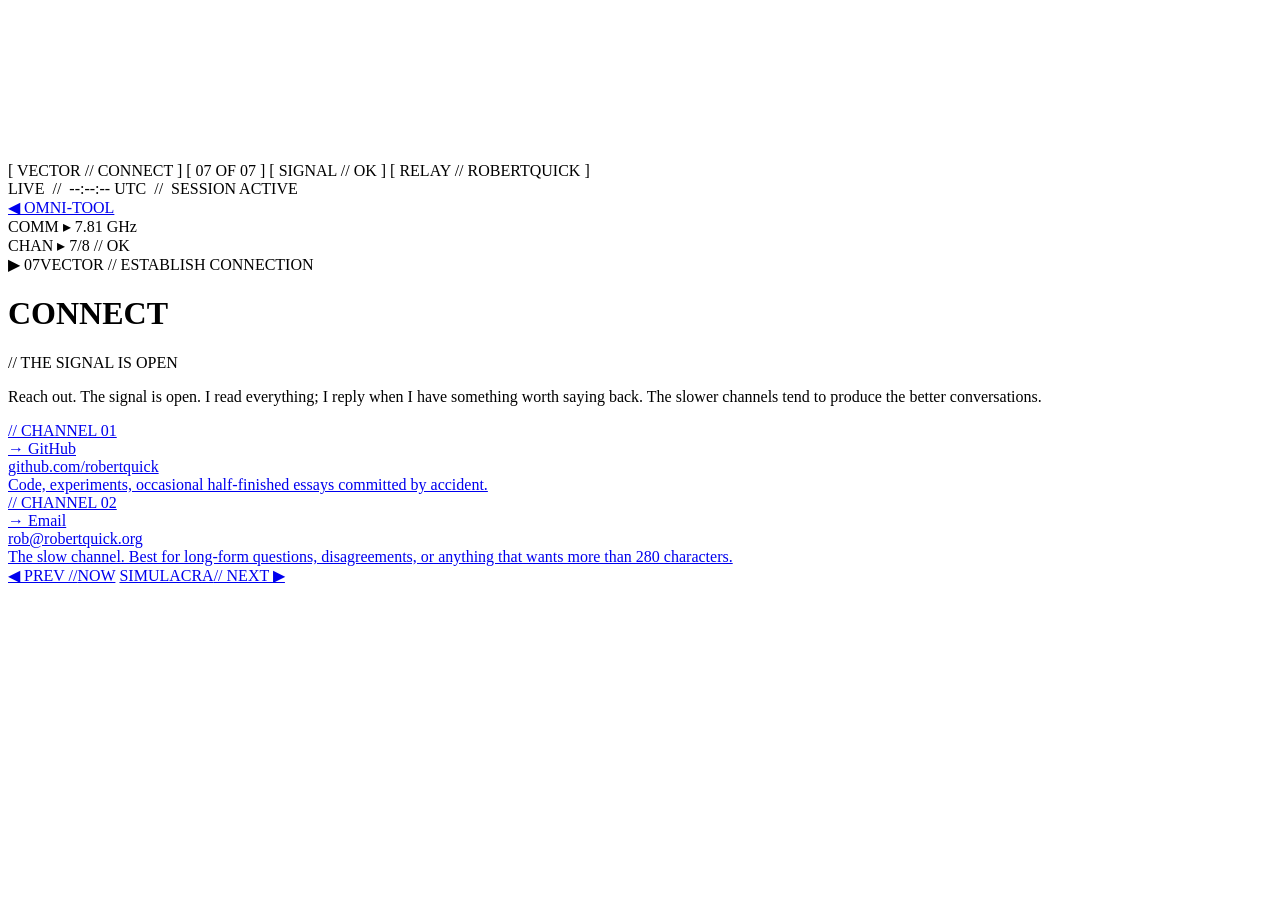
==== site/connect.html @ 500f8c38 "Phase 3: shared chrome assets + 8 inner vector pages - assets/site.css and assets/site.js shared acr" ====
<!DOCTYPE html>
<html lang="en">
<head>
<meta charset="UTF-8" />
<meta name="viewport" content="width=device-width, initial-scale=1.0" />
<title>CONNECT // robertquick.org</title>
<link rel="preconnect" href="https://fonts.googleapis.com" />
<link rel="preconnect" href="https://fonts.gstatic.com" crossorigin />
<link href="https://fonts.googleapis.com/css2?family=Share+Tech+Mono&family=VT323&display=swap" rel="stylesheet" />
<link rel="stylesheet" href="/assets/site.css" />
</head>
<body>
<canvas id="rain"></canvas>
<div class="hud">
  <span class="corner tl"></span><span class="corner tr"></span>
  <span class="corner bl"></span><span class="corner br"></span>
  <span class="hud-label top">[ VECTOR // CONNECT ]</span>
  <span class="hud-label bottom">[ 07 OF 07 ]</span>
  <span class="hud-label left">[ SIGNAL // OK ]</span>
  <span class="hud-label right">[ RELAY // ROBERTQUICK ]</span>
</div>
<div class="topbar"><span class="live">LIVE</span> &nbsp;//&nbsp; <span id="clock">--:--:--</span> UTC &nbsp;//&nbsp; SESSION ACTIVE</div>
<a href="/" class="return-omni">◀ OMNI-TOOL</a>
<div class="comm">
  <div><span class="key">COMM ▸</span> 7.81 GHz</div>
  <div><span class="key">CHAN ▸</span> 7/8 // OK</div>
</div>

<main>
  <header class="page-header">
    <div class="codex-stamp"><span class="index">▶ 07</span>VECTOR // ESTABLISH CONNECTION</div>
    <h1 class="page-title">CONNECT</h1>
    <div class="page-sub">// THE SIGNAL IS OPEN</div>
  </header>

  <p class="intro">
    Reach out. The signal is open. I read everything; I reply when I have something worth saying back. The slower channels tend to produce the better conversations.
  </p>

  <div class="connect-grid">
    <a href="https://github.com/robertquick" class="codex-card connect-link" target="_blank" rel="noopener">
      <div class="connect-channel">// CHANNEL 01</div>
      <div class="connect-name">→ GitHub</div>
      <div class="connect-handle">github.com/robertquick</div>
      <div class="connect-note">Code, experiments, occasional half-finished essays committed by accident.</div>
    </a>
    <a href="mailto:rob@robertquick.org" class="codex-card connect-link">
      <div class="connect-channel">// CHANNEL 02</div>
      <div class="connect-name">→ Email</div>
      <div class="connect-handle">rob@robertquick.org</div>
      <div class="connect-note">The slow channel. Best for long-form questions, disagreements, or anything that wants more than 280 characters.</div>
    </a>
  </div>

  <nav class="page-nav">
    <a href="/now"><span class="label">◀ PREV //</span>NOW</a>
    <a href="/simulacra">SIMULACRA<span class="label">// NEXT ▶</span></a>
  </nav>
</main>

<div class="ticker"><div class="ticker-track" id="ticker"></div></div>
<script src="/assets/site.js"></script>
</body>
</html>
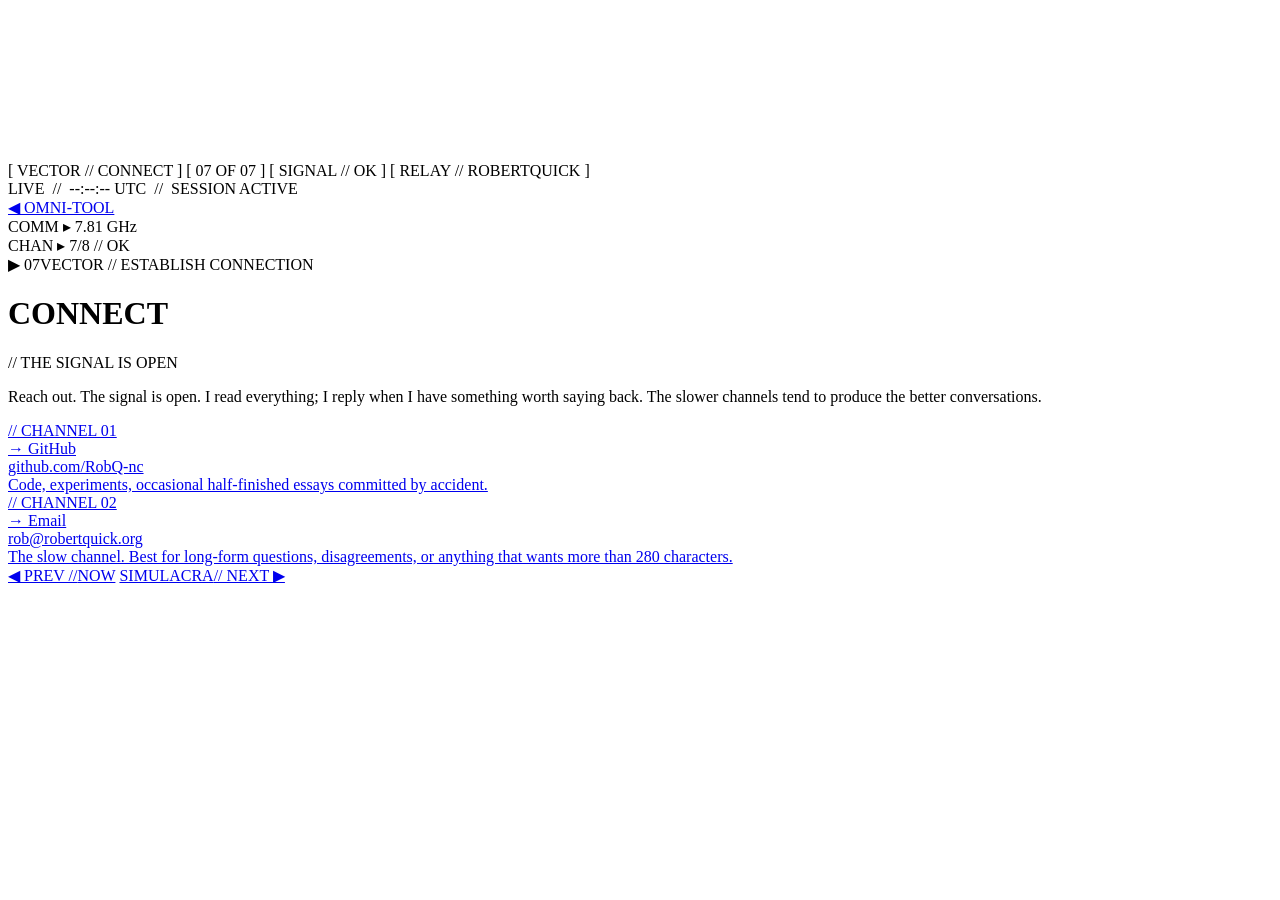
==== commit 2b7e3b60: "Fix GitHub link to RobQ-nc" ====
--- a/site/connect.html
+++ b/site/connect.html
@@ -38,10 +38,10 @@
   </p>
 
   <div class="connect-grid">
-    <a href="https://github.com/robertquick" class="codex-card connect-link" target="_blank" rel="noopener">
+    <a href="https://github.com/RobQ-nc" class="codex-card connect-link" target="_blank" rel="noopener">
       <div class="connect-channel">// CHANNEL 01</div>
       <div class="connect-name">→ GitHub</div>
-      <div class="connect-handle">github.com/robertquick</div>
+      <div class="connect-handle">github.com/RobQ-nc</div>
       <div class="connect-note">Code, experiments, occasional half-finished essays committed by accident.</div>
     </a>
     <a href="mailto:rob@robertquick.org" class="codex-card connect-link">
